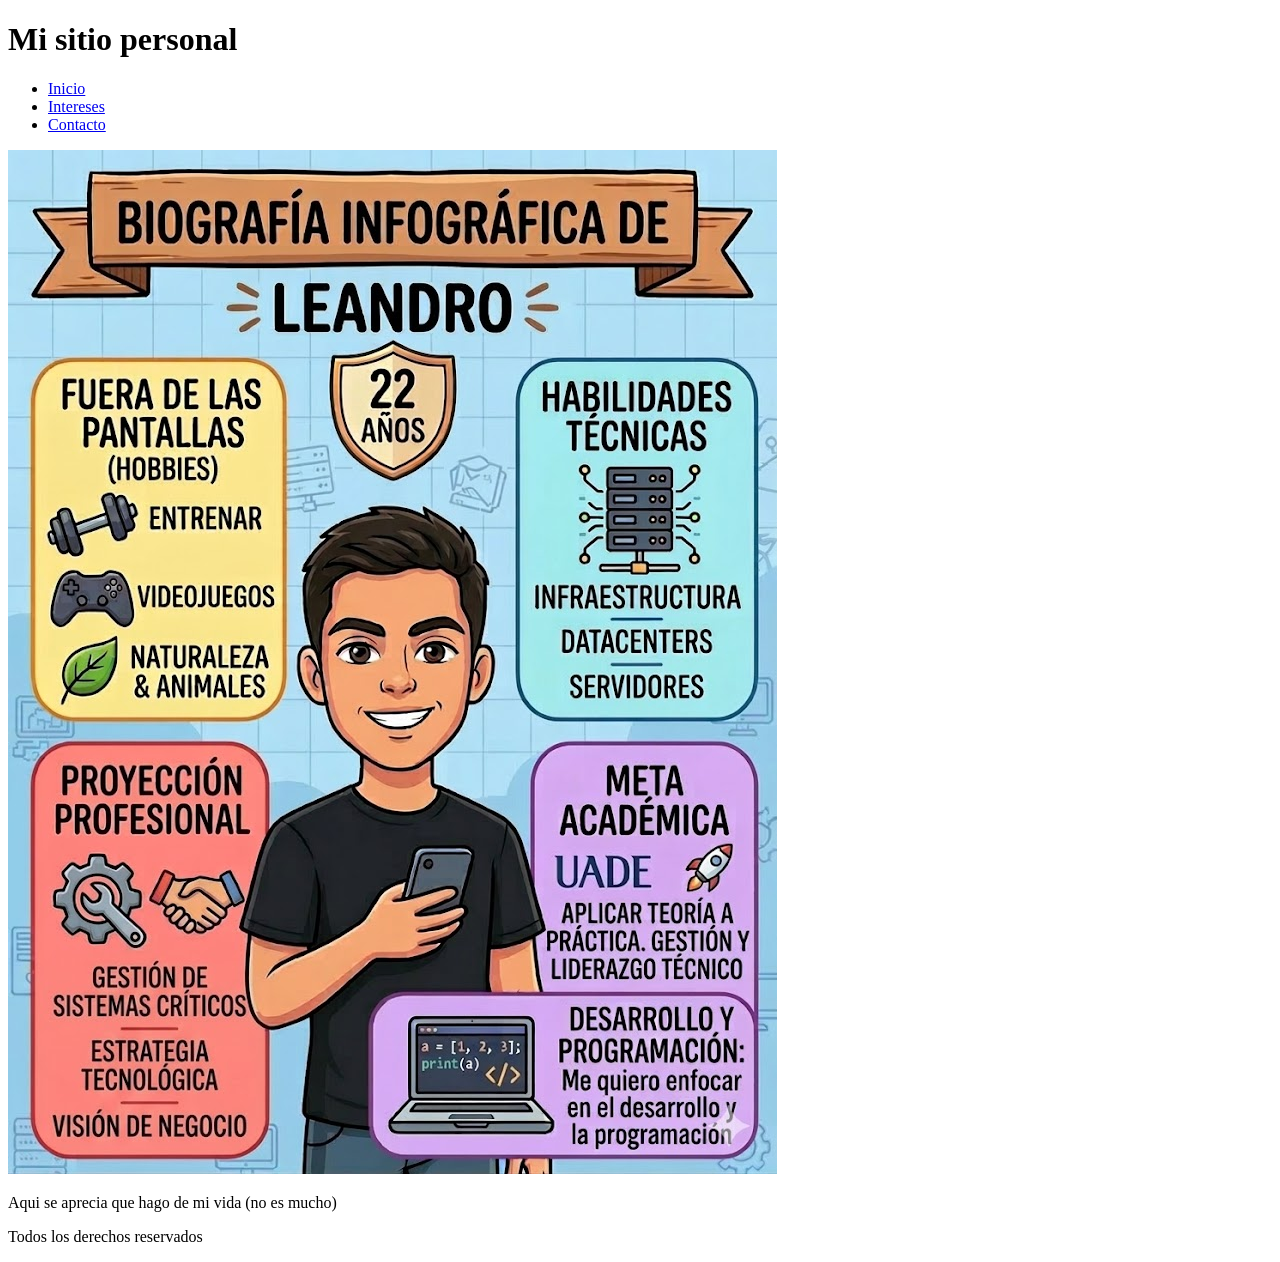
==== index.html @ 0e297b6a "Version1 Primera clase de programacion con VS-Code" ====
<!DOCTYPE html>
<html lang="en">
<head>
    <meta charset="UTF-8">
    <meta name="viewport" content="width=device-width, initial-scale=1.0">
    <title>Mi primer sitio</title>
</head>
<body>
    <Header>
        <h1>Mi sitio personal</h1>
        <nav>
            <ul>
                <li><a href="index.html">Inicio</a></li>
                <li><a href="intereses.html">Intereses</a></li>
                <li><a href="contacto.html">Contacto</a></li>
            </ul>
        </nav>
    </Header>

    <main>
        <img src="img/InfografiaLZ.png" alt="Infografia de Leandro Zieman">
        <P>Aqui se aprecia que hago de mi vida (no es mucho)</P>
    </main>

    <footer>
        <p>Todos los derechos reservados</p>
    </footer>

</body>
</html>
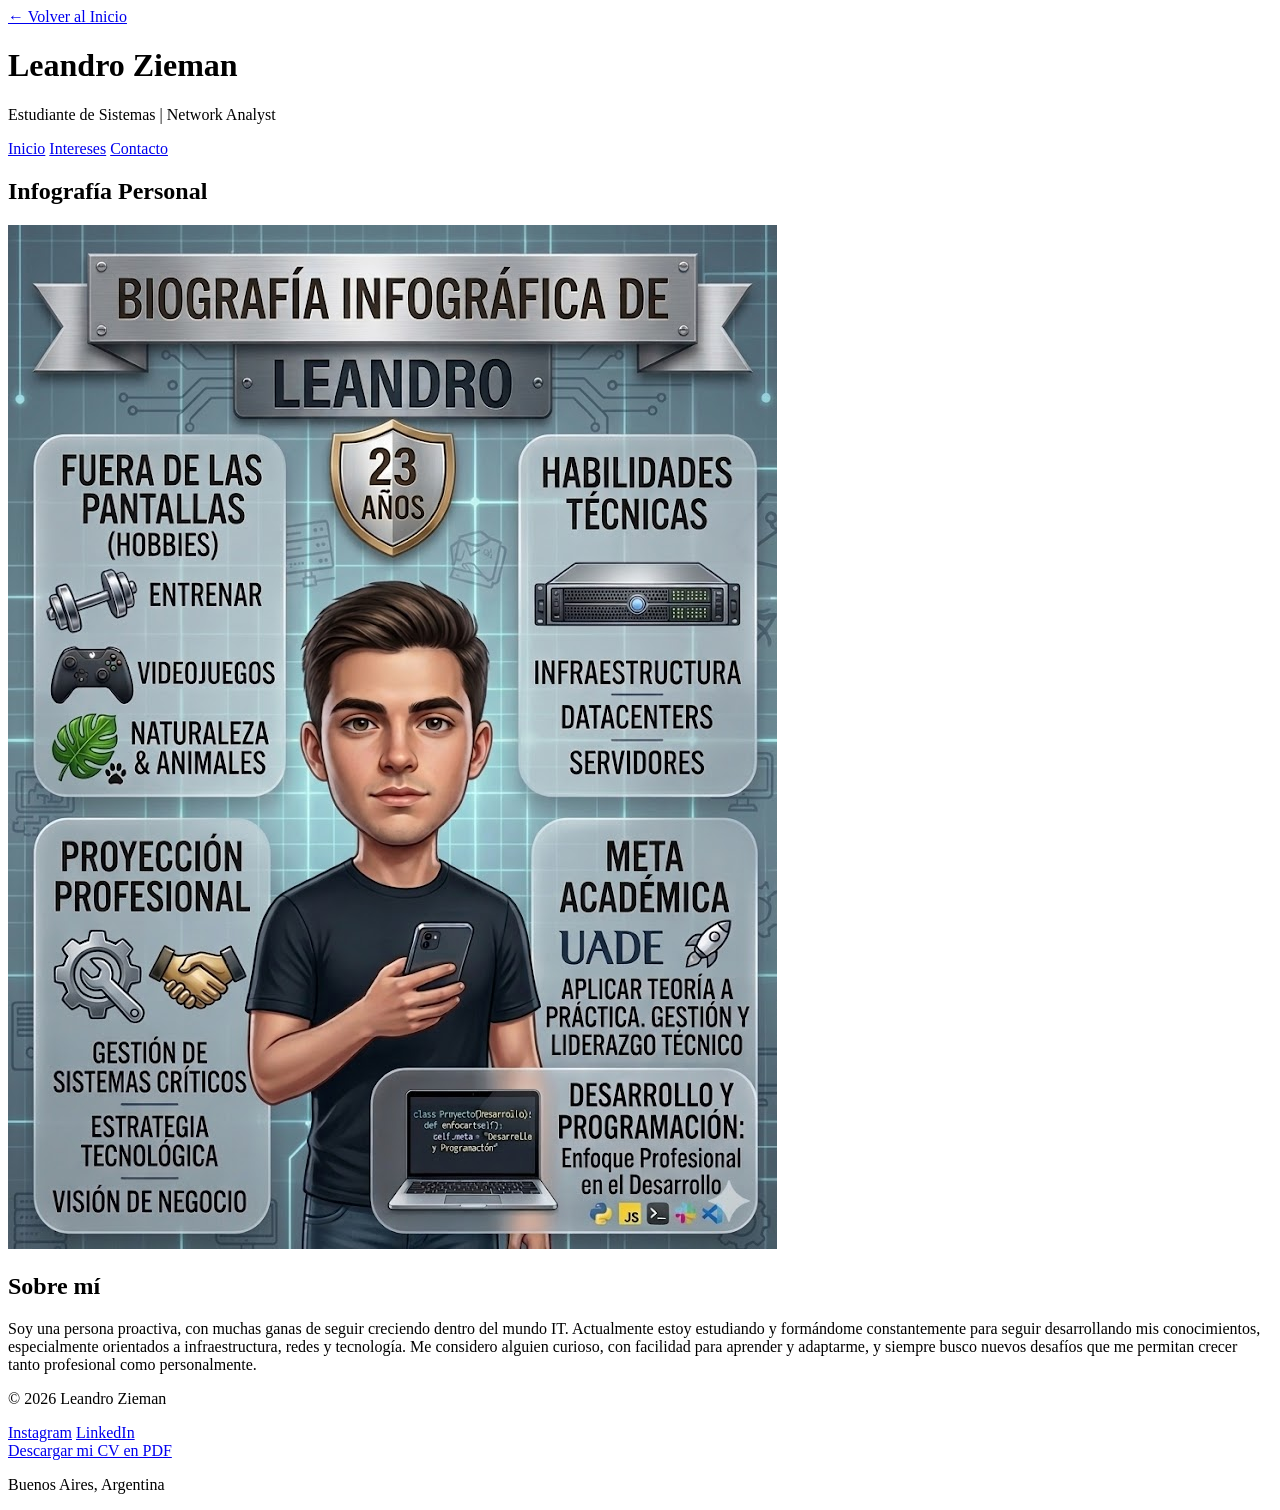
==== commit f0ff518a: "Trabajo Punto 1 individual - Listo" ====
--- a/index.html
+++ b/index.html
@@ -1,29 +1,51 @@
 <!DOCTYPE html>
-<html lang="en">
+<html lang="es">
 <head>
     <meta charset="UTF-8">
     <meta name="viewport" content="width=device-width, initial-scale=1.0">
-    <title>Mi primer sitio</title>
+    <title>Leandro Zieman | Perfil Profesional</title>
+    <link rel="stylesheet" href="../Practicas/CSS/styles.css">
 </head>
 <body>
-    <Header>
-        <h1>Mi sitio personal</h1>
+
+    <header>
+        <a href="../index.html" class="btn-back">← Volver al Inicio</a>
+        <h1>Leandro Zieman</h1>
+        <p>Estudiante de Sistemas | Network Analyst</p>
+        
         <nav>
-            <ul>
-                <li><a href="index.html">Inicio</a></li>
-                <li><a href="intereses.html">Intereses</a></li>
-                <li><a href="contacto.html">Contacto</a></li>
-            </ul>
+            <a href="index.html" class="active">Inicio</a>
+            <a href="./pages/interes.html">Intereses</a>
+            <a href="./pages/contacto.html">Contacto</a>
         </nav>
-    </Header>
+    </header>
 
     <main>
-        <img src="img/InfografiaLZ.png" alt="Infografia de Leandro Zieman">
-        <P>Aqui se aprecia que hago de mi vida (no es mucho)</P>
+        <section class="infografia-container">
+            <h2>Infografía Personal</h2>
+            <div class="espacio-imagen">
+                <img src="./assets/infografia.jpg" alt="Infografía de Leandro Zieman" class="imagen-placeholder">
+            </div>
+        </section>
+
+        <section class="bio">
+            <h2>Sobre mí</h2>
+            <p>Soy una persona proactiva, con muchas ganas de seguir creciendo dentro del mundo IT. Actualmente estoy estudiando y formándome constantemente para seguir desarrollando mis conocimientos, especialmente orientados a infraestructura, redes y tecnología. Me considero alguien curioso, con facilidad para aprender y adaptarme, y siempre busco nuevos desafíos que me permitan crecer tanto profesional como personalmente.</p>
+        </section>
     </main>
 
     <footer>
-        <p>Todos los derechos reservados</p>
+        <div class="footer-content">
+        <p>&copy; 2026 Leandro Zieman</p>
+        <div class="social-links">
+            <a href="https://www.instagram.com/lechuzieman" target="_blank" rel="noopener">Instagram</a>
+            <a href="https://www.linkedin.com/in/leandro-zieman/" target="_blank" rel="noopener">LinkedIn</a>
+        </div>
+        <div class="cv-download">
+            <a href="./assets/Leandro_Zieman_CV_2026.pdf" class="btn-cv" download>Descargar mi CV en PDF</a>
+        </div>
+        <p>Buenos Aires, Argentina</p>
+    </div>
     </footer>
 
 </body>
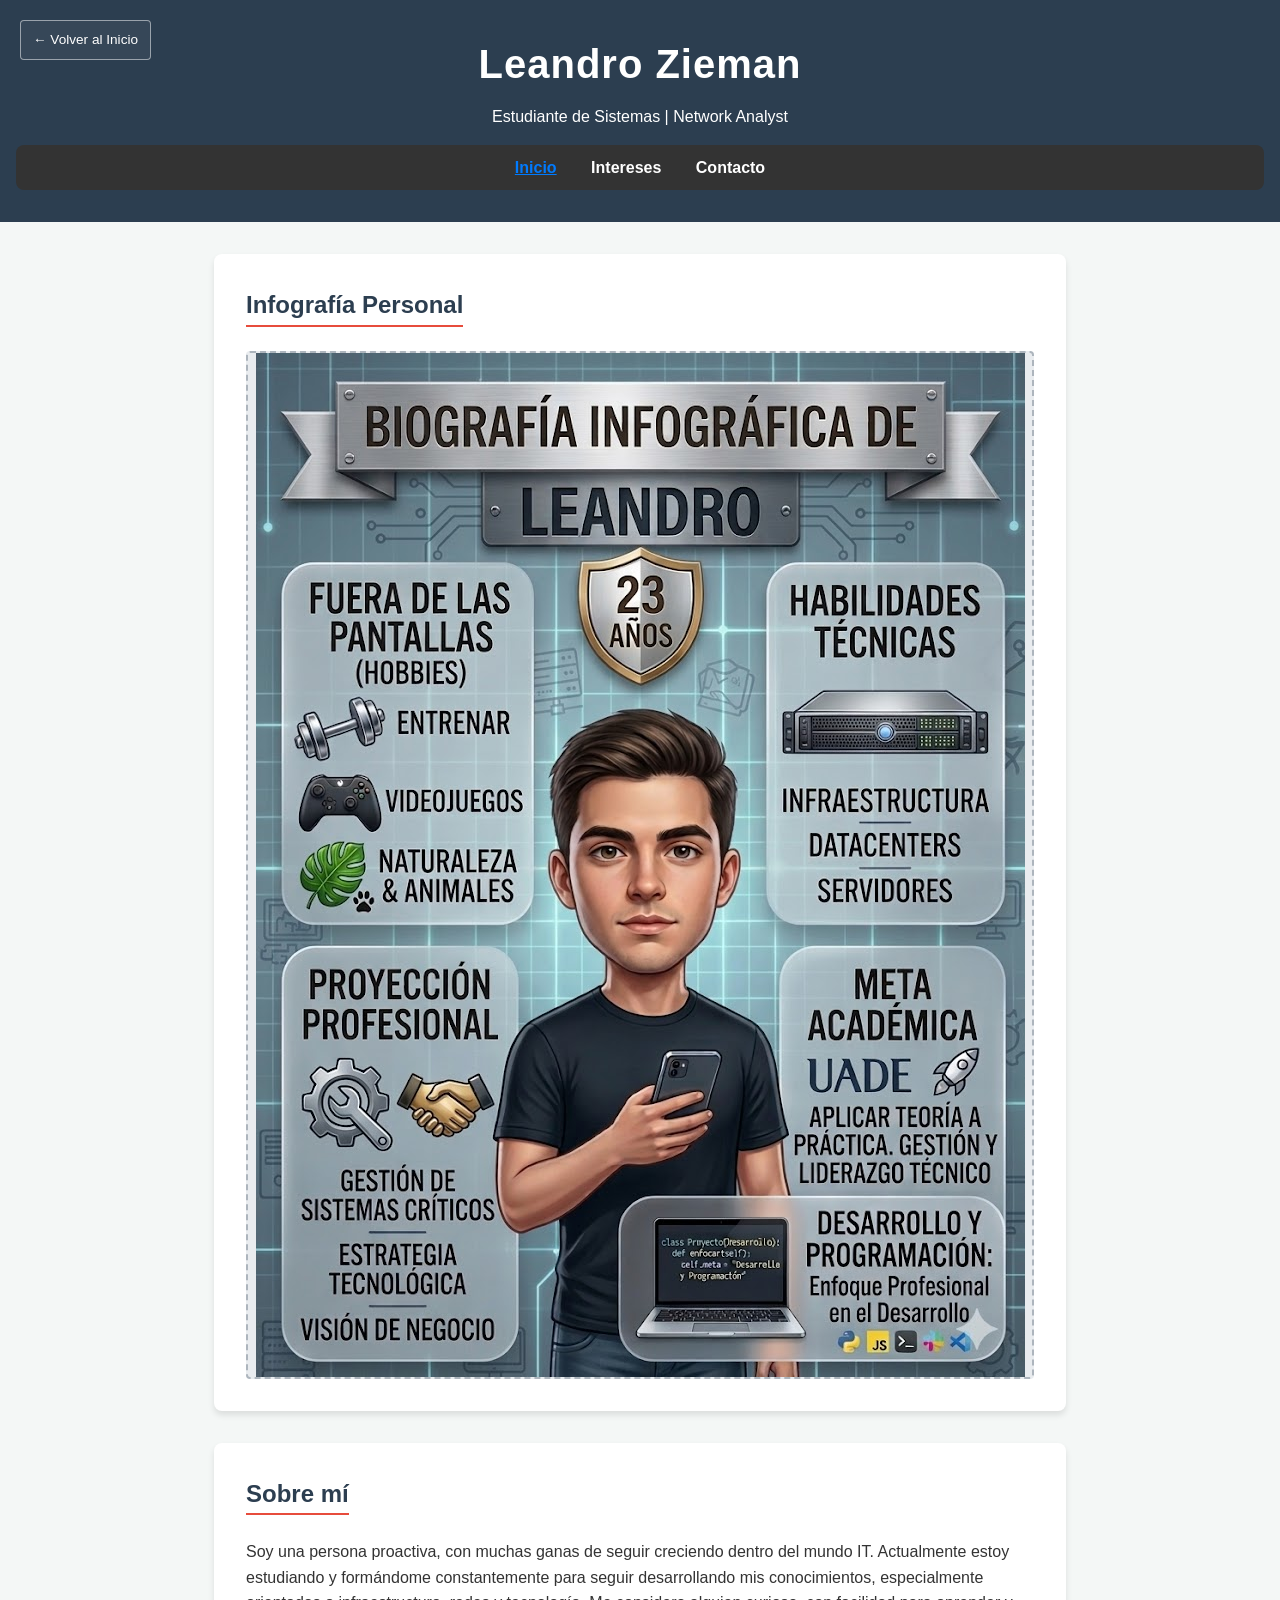
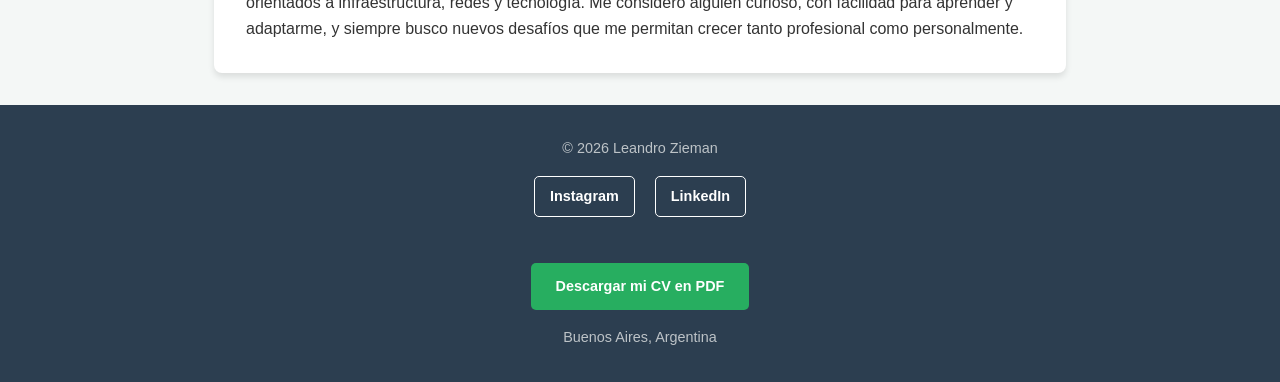
==== commit 28799ff3: "Update index.html" ====
--- a/index.html
+++ b/index.html
@@ -4,7 +4,7 @@
     <meta charset="UTF-8">
     <meta name="viewport" content="width=device-width, initial-scale=1.0">
     <title>Leandro Zieman | Perfil Profesional</title>
-    <link rel="stylesheet" href="../Practicas/CSS/styles.css">
+    <link rel="stylesheet" href="./CSS/styles.css">
 </head>
 <body>
 
@@ -49,4 +49,4 @@
     </footer>
 
 </body>
-</html>+</html>
--- a/CSS/styles.css
+++ b/CSS/styles.css
@@ -0,0 +1,221 @@
+/* Configuración General */
+* {
+    margin: 0;
+    padding: 0;
+    box-sizing: border-box;
+}
+
+body {
+    font-family: 'Segoe UI', Tahoma, Geneva, Verdana, sans-serif;
+    line-height: 1.6;
+    color: #333;
+    background-color: #f4f7f6;
+}
+
+/* Header */
+header {
+    background-color: #2c3e50;
+    color: #ffffff;
+    padding: 2rem 1rem;
+    text-align: center;
+}
+
+header h1 {
+    font-size: 2.5rem;
+    margin-bottom: 0.5rem;
+    letter-spacing: 1px;
+    display: flex;
+    flex-direction: column;
+    align-items: center;
+    position: relative;
+}
+
+nav {
+    margin-top: 15px;
+    background: #333;
+    padding: 10px;
+    border-radius: 8px;
+}
+
+nav a {
+    color: white;
+    text-decoration: none;
+    margin: 0 15px;
+    font-weight: bold;
+}
+
+nav a:hover {
+    color: #007bff;
+}
+
+/* Para resaltar en qué página estás */
+.active {
+    text-decoration: underline;
+    color: #007bff;
+}
+
+/* Botón Volver */
+.btn-back {
+    position: absolute;
+    left: 20px;   /* Distancia desde el borde izquierdo */
+    top: 20px;    /* Distancia desde el borde superior */
+    padding: 8px 12px;
+    color: #ffffff;
+    text-decoration: none;
+    border: 1px solid rgba(255, 255, 255, 0.5);
+    border-radius: 4px;
+    font-size: 0.85rem;
+    transition: all 0.3s ease;
+    background-color: rgba(255, 255, 255, 0.05);
+}
+
+.btn-back:hover {
+    background-color: rgba(255, 255, 255, 0.1);
+    transform: translateX(-5px); /* Un pequeño efecto de movimiento hacia atrás */
+}
+
+.btn-contacto {
+    display: inline-block; /* Para que respeten el flujo y el margen */
+    padding: 10px 20px;
+    color: #ffffff;
+    background-color: #2c3e50; /* Color azul oscuro como tu header */
+    text-decoration: none;
+    border-radius: 5px;
+    font-weight: bold;
+    transition: all 0.3s ease;
+    border: none;
+    margin: 10px; /* Espacio alrededor para que no se peguen */
+}
+
+.btn-contacto:hover {
+    background-color: #e74c3c; /* Rojo como tus h2 */
+    transform: translateY(-3px);
+}
+
+/* Contenedor para centrar los botones en la sección */
+.contacto-opciones {
+    text-align: center;
+}
+
+/* Main Content */
+main {
+    max-width: 900px;
+    margin: 2rem auto;
+    padding: 0 1.5rem;
+}
+
+section {
+    background: #fff;
+    padding: 2rem;
+    margin-bottom: 2rem;
+    border-radius: 8px;
+    box-shadow: 0 4px 6px rgba(0,0,0,0.1);
+}
+
+h2 {
+    color: #2c3e50;
+    margin-bottom: 1.5rem;
+    border-bottom: 2px solid #e74c3c;
+    display: inline-block;
+}
+
+/* Espacio para la Infografía */
+.espacio-imagen {
+    width: 100%;
+    min-height: 400px;
+    background-color: #e9ecef;
+    display: flex;
+    align-items: center;
+    justify-content: center;
+    border: 2px dashed #adb5bd;
+    border-radius: 4px;
+    position: relative;
+    overflow: hidden;
+}
+
+.imagen-placeholder {
+    max-width: 100%;
+    height: auto;
+    display: block;
+}
+
+.placeholder-text {
+    color: #6c757d;
+    font-weight: bold;
+    position: absolute;
+}
+
+/* Footer */
+footer {
+    text-align: center;
+    padding: 2rem;
+    background-color: #2c3e50;
+    color: #bdc3c7;
+    font-size: 0.9rem;
+}
+
+/* Estilos para Redes Sociales */
+.footer-content {
+    display: flex;
+    flex-direction: column;
+    gap: 1rem;
+    align-items: center;
+}
+
+.social-links {
+    display: flex;
+    gap: 20px; /* Espacio entre los enlaces */
+}
+
+.social-links a {
+    color: #ffffff;
+    text-decoration: none;
+    font-weight: 600;
+    padding: 8px 15px;
+    border: 1px solid #ffffff;
+    border-radius: 5px;
+    transition: all 0.3s ease;
+}
+
+/* Efecto al pasar el mouse */
+.social-links a:hover {
+    background-color: #e74c3c; /* El color rojo que usamos en el h2 */
+    border-color: #e74c3c;
+    transform: translateY(-3px); /* Pequeño salto hacia arriba */
+}
+
+/* Diseño boton descargar pdf */
+.cv-download {
+    text-align: center;
+    margin-top: 30px;
+}
+
+.btn-cv {
+    background-color: #27ae60;
+    color: white;
+    padding: 12px 25px;
+    text-decoration: none;
+    border-radius: 5px;
+    font-weight: bold;
+    display: inline-block;
+    transition: background 0.3s;
+}
+
+.btn-cv:hover {
+    background-color: #219150;
+}
+
+/* Responsive Design */
+@media (max-width: 600px) {
+    header h1 {
+        font-size: 1.8rem;
+    }
+    
+    main {
+        margin: 1rem auto;
+    }
+    
+    .espacio-imagen {
+        min-height: 250px;
+    }
+}
